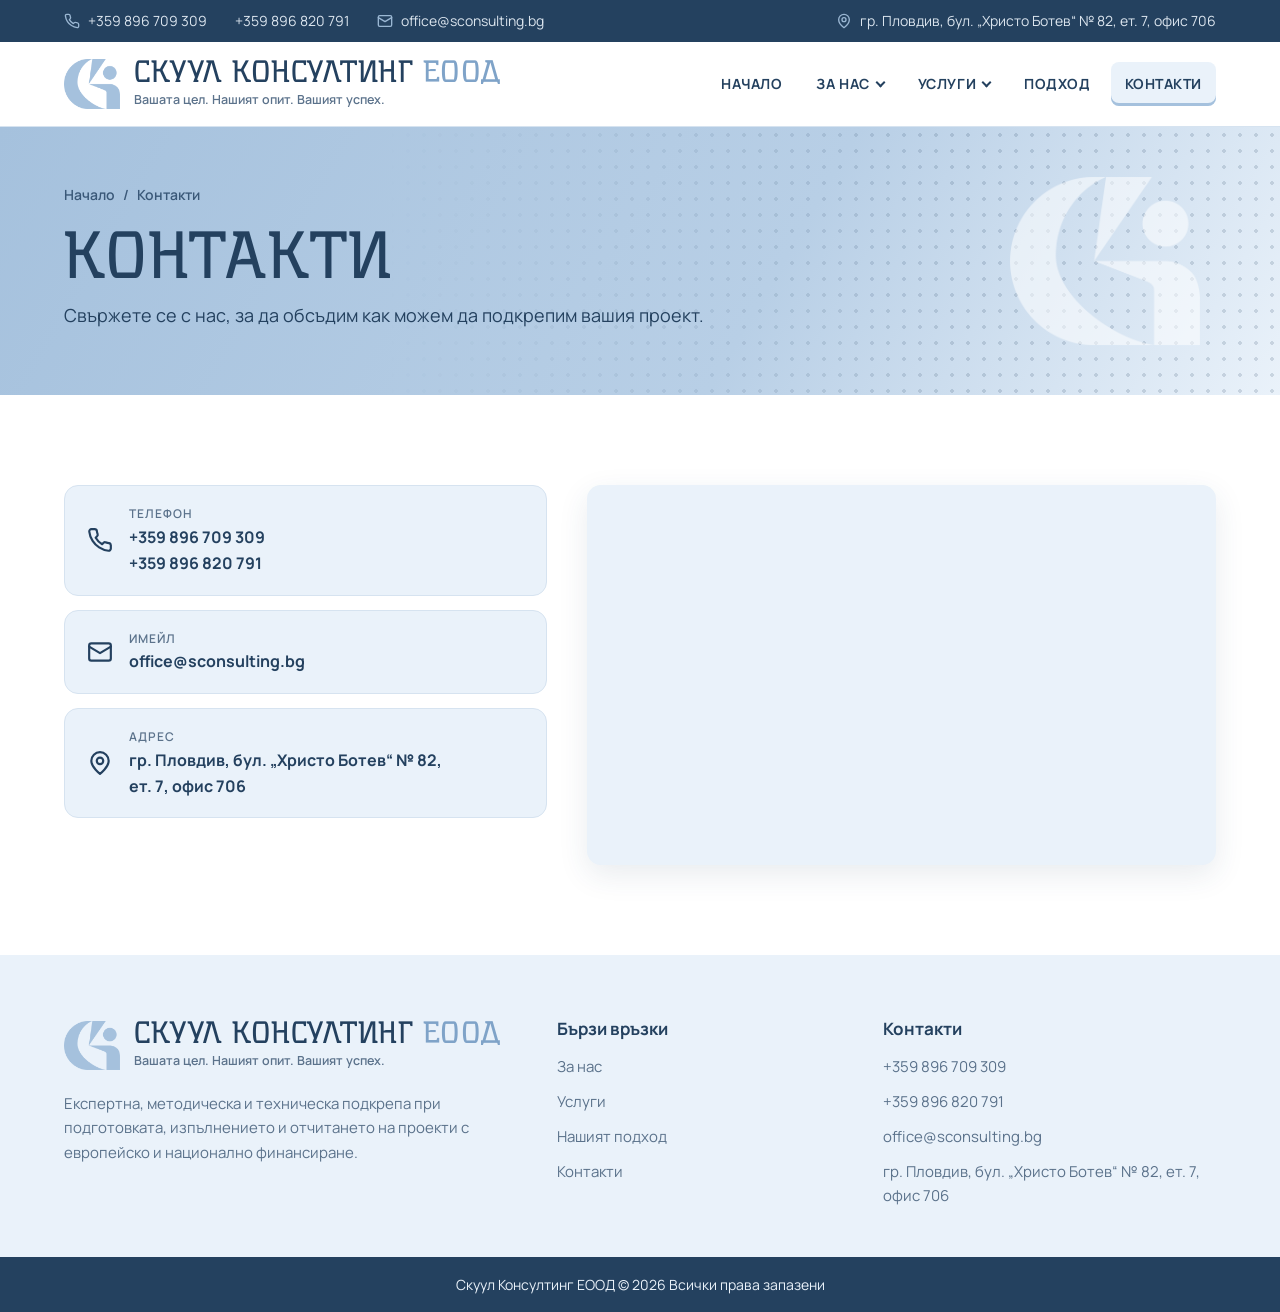
==== kontakti.html @ d09940ed "School Consulting demo site Co-Authored-By: Claude Opus 5.5 <noreply@anthropic.com>" ====
<!doctype html>
<html lang="bg">
<head>
  <meta charset="utf-8">
  <meta name="viewport" content="width=device-width, initial-scale=1">
  <meta name="robots" content="noindex, nofollow">
  <title>Контакти | Скуул Консултинг ЕООД</title>
  <meta name="description" content="Свържете се със Скуул Консултинг ЕООД – гр. Пловдив, бул. „Христо Ботев“ № 82, ет. 7, офис 706.">
  <link rel="icon" type="image/png" href="assets/img/favicon.png">
  <link rel="preconnect" href="https://fonts.googleapis.com">
  <link rel="preconnect" href="https://fonts.gstatic.com" crossorigin>
  <link href="https://fonts.googleapis.com/css2?family=Manrope:wght@400;500;600;700;800&display=swap" rel="stylesheet">
  <link rel="stylesheet" href="css/styles.css?v=3">
</head>
<body>

  <!-- ========== TOP BAR ========== -->
  <div class="topbar">
    <div class="container topbar__inner">
      <a href="tel:+359896709309" class="topbar__item">
        <svg class="ico" viewBox="0 0 24 24"><path d="M22 16.9v3a2 2 0 0 1-2.2 2 19.8 19.8 0 0 1-8.6-3.1 19.5 19.5 0 0 1-6-6A19.8 19.8 0 0 1 2.1 4.2 2 2 0 0 1 4.1 2h3a2 2 0 0 1 2 1.7c.1 1 .4 1.9.7 2.8a2 2 0 0 1-.5 2.1L8 9.9a16 16 0 0 0 6 6l1.3-1.3a2 2 0 0 1 2.1-.4c.9.3 1.8.6 2.8.7a2 2 0 0 1 1.7 2z"/></svg>
        +359 896 709 309
      </a>
      <a href="tel:+359896820791" class="topbar__item topbar__item--hide-sm">+359 896 820 791</a>
      <a href="mailto:office@sconsulting.bg" class="topbar__item">
        <svg class="ico" viewBox="0 0 24 24"><rect x="2" y="4" width="20" height="16" rx="2"/><path d="m22 7-10 6L2 7"/></svg>
        office@sconsulting.bg
      </a>
      <span class="topbar__item topbar__item--hide-sm topbar__item--right">
        <svg class="ico" viewBox="0 0 24 24"><path d="M20 10c0 6-8 12-8 12s-8-6-8-12a8 8 0 0 1 16 0z"/><circle cx="12" cy="10" r="3"/></svg>
        гр. Пловдив, бул. „Христо Ботев“ № 82, ет. 7, офис 706
      </span>
    </div>
  </div>

  <!-- ========== HEADER / NAV ========== -->
  <header class="header" id="top">
    <div class="container header__inner">
      <a href="index.html" class="brand" aria-label="Скуул Консултинг ЕООД – начало">
        <img src="assets/img/logo-mark-blue.png" alt="" class="brand__mark" width="56" height="49">
        <span class="brand__text">
          <span class="brand__name">СКУУЛ КОНСУЛТИНГ <span>ЕООД</span></span>
          <span class="brand__tag">Вашата цел. Нашият опит. Вашият успех.</span>
        </span>
      </a>

      <button class="nav-toggle" aria-label="Меню" aria-expanded="false" aria-controls="main-nav">
        <span></span><span></span><span></span>
      </button>

      <!-- Основно меню – еднакво на всички страници; активният линк е с class="is-active" -->
      <nav class="nav" id="main-nav" aria-label="Основно меню">
        <ul class="nav__list">
          <li><a href="index.html">Начало</a></li>
          <li class="has-sub">
            <a href="za-nas.html">За нас</a>
            <ul class="nav__sub">
              <li><a href="za-nas.html#koi-sme-nie">Кои сме ние</a></li>
              <li><a href="za-nas.html#opit">Нашият опит</a></li>
              <li><a href="za-nas.html#zashto-nas">Защо да ни изберете</a></li>
            </ul>
          </li>
          <li class="has-sub">
            <a href="uslugi.html">Услуги</a>
            <ul class="nav__sub">
              <li><a href="uslugi.html#konsultantska-podkrepa">Консултантска подкрепа</a></li>
              <li><a href="uslugi.html#metodichesko-podpomagane">Методическо подпомагане</a></li>
              <li><a href="uslugi.html#tehnicheska-pomosht">Техническа помощ</a></li>
            </ul>
          </li>
          <li><a href="podhod.html">Подход</a></li>
          <li><a href="kontakti.html" class="is-active" aria-current="page">Контакти</a></li>
        </ul>
      </nav>
    </div>
  </header>

  <main>

    <!-- ========== ЗАГЛАВИЕ НА СТРАНИЦАТА ========== -->
    <section class="page-hero">
      <div class="hero__dots" aria-hidden="true"></div>
      <img src="assets/img/logo-mark-white.png" alt="" class="hero__mark" aria-hidden="true">
      <div class="container">
        <nav class="breadcrumb" aria-label="Навигационна пътека"><a href="index.html">Начало</a><span>/</span><span>Контакти</span></nav>
        <h1 class="page-hero__title">Контакти</h1>
        <p class="page-hero__lead">Свържете се с нас, за да обсъдим как можем да подкрепим вашия проект.</p>
      </div>
    </section>

    <section class="section">
      <div class="container contact-page">
        <div class="contact__cards">
          <a href="tel:+359896709309" class="contact__card">
            <svg class="ico" viewBox="0 0 24 24"><path d="M22 16.9v3a2 2 0 0 1-2.2 2 19.8 19.8 0 0 1-8.6-3.1 19.5 19.5 0 0 1-6-6A19.8 19.8 0 0 1 2.1 4.2 2 2 0 0 1 4.1 2h3a2 2 0 0 1 2 1.7c.1 1 .4 1.9.7 2.8a2 2 0 0 1-.5 2.1L8 9.9a16 16 0 0 0 6 6l1.3-1.3a2 2 0 0 1 2.1-.4c.9.3 1.8.6 2.8.7a2 2 0 0 1 1.7 2z"/></svg>
            <span><small>Телефон</small>+359 896 709 309<br>+359 896 820 791</span>
          </a>
          <a href="mailto:office@sconsulting.bg" class="contact__card">
            <svg class="ico" viewBox="0 0 24 24"><rect x="2" y="4" width="20" height="16" rx="2"/><path d="m22 7-10 6L2 7"/></svg>
            <span><small>Имейл</small>office@sconsulting.bg</span>
          </a>
          <div class="contact__card">
            <svg class="ico" viewBox="0 0 24 24"><path d="M20 10c0 6-8 12-8 12s-8-6-8-12a8 8 0 0 1 16 0z"/><circle cx="12" cy="10" r="3"/></svg>
            <span><small>Адрес</small>гр. Пловдив, бул. „Христо Ботев“ № 82,<br>ет. 7, офис 706</span>
          </div>
        </div>
        <div class="map">
          <iframe title="Карта – бул. „Христо Ботев“ № 82, Пловдив" loading="lazy" referrerpolicy="no-referrer-when-downgrade"
            src="https://maps.google.com/maps?q=%D0%B1%D1%83%D0%BB.+%D0%A5%D1%80%D0%B8%D1%81%D1%82%D0%BE+%D0%91%D0%BE%D1%82%D0%B5%D0%B2+82,+%D0%9F%D0%BB%D0%BE%D0%B2%D0%B4%D0%B8%D0%B2&amp;z=16&amp;output=embed"></iframe>
        </div>
      </div>
    </section>

  </main>

  <!-- ========== FOOTER ========== -->
  <footer class="footer">
    <div class="container footer__inner">
      <div class="footer__brand">
        <a href="index.html" class="brand">
          <img src="assets/img/logo-mark-blue.png" alt="" class="brand__mark" width="56" height="49">
          <span class="brand__text">
            <span class="brand__name">СКУУЛ КОНСУЛТИНГ <span>ЕООД</span></span>
            <span class="brand__tag">Вашата цел. Нашият опит. Вашият успех.</span>
          </span>
        </a>
        <p>Експертна, методическа и техническа подкрепа при подготовката, изпълнението и отчитането на проекти с европейско и национално финансиране.</p>
      </div>
      <div class="footer__col">
        <h3>Бързи връзки</h3>
        <ul>
          <li><a href="za-nas.html">За нас</a></li>
          <li><a href="uslugi.html">Услуги</a></li>
          <li><a href="podhod.html">Нашият подход</a></li>
          <li><a href="kontakti.html">Контакти</a></li>
        </ul>
      </div>
      <div class="footer__col">
        <h3>Контакти</h3>
        <ul>
          <li><a href="tel:+359896709309">+359 896 709 309</a></li>
          <li><a href="tel:+359896820791">+359 896 820 791</a></li>
          <li><a href="mailto:office@sconsulting.bg">office@sconsulting.bg</a></li>
          <li>гр. Пловдив, бул. „Христо Ботев“ № 82, ет. 7, офис 706</li>
        </ul>
      </div>
    </div>
    <div class="footer__bottom">
      <div class="container">Скуул Консултинг ЕООД © <span id="year">2026</span> Всички права запазени</div>
    </div>
  </footer>

  <a href="#top" class="to-top" aria-label="Към началото">
    <svg class="ico" viewBox="0 0 24 24"><path d="M12 19V5M6 11l6-6 6 6"/></svg>
  </a>

  <script src="js/main.js?v=2"></script>
</body>
</html>
---- css/styles.css ----
/* =========================================================
   Скуул Консултинг ЕООД – основни стилове
   Цветова гама 1: #EAF2FA / #A5C1DD / #24415F / #D9E8D7
   ========================================================= */

@font-face {
  font-family: "Balezdrov";
  src: url("../assets/fonts/balezdrov11-Regular.otf") format("opentype");
  font-weight: 400;
  font-style: normal;
  font-display: swap;
}

:root {
  --c-bg-light: #EAF2FA;   /* фон, секции */
  --c-primary: #A5C1DD;    /* основен цвят, елементи */
  --c-navy: #24415F;       /* заглавия, текст, навигация */
  --c-green: #D9E8D7;      /* акценти, успех */

  --c-primary-deep: #7FA3C8;
  --c-navy-soft: #3A5878;
  --c-text: #24415F;
  --c-muted: #5B728B;
  --c-border: #D6E3F0;
  --c-white: #FFFFFF;
  --c-green-deep: #5F8F5A;

  --font-body: "Manrope", "Segoe UI", Arial, sans-serif;
  --font-display: "Balezdrov", "Manrope", sans-serif;

  --radius: 14px;
  --radius-sm: 8px;
  --shadow: 0 10px 30px rgba(36, 65, 95, .10);
  --shadow-lg: 0 20px 50px rgba(36, 65, 95, .16);
  --container: 1200px;
}

*, *::before, *::after { box-sizing: border-box; }

html { scroll-behavior: smooth; scroll-padding-top: 96px; }

body {
  margin: 0;
  font-family: var(--font-body);
  font-size: 16px;
  line-height: 1.65;
  color: var(--c-text);
  background: var(--c-white);
  -webkit-font-smoothing: antialiased;
  /* без българските курсивни форми на Manrope (т, д, г) – по-четим текст */
  font-feature-settings: "locl" 0;
}

/* Дисплейният шрифт се използва с главни букви, както в брандбука */
.hero__title, .section__title, .services-card__head, .contact__text h2, .benefit {
  text-transform: uppercase;
  letter-spacing: .02em;
}

img { max-width: 100%; height: auto; display: block; }
a { color: inherit; text-decoration: none; }
h1, h2, h3 { margin: 0; line-height: 1.2; }
p { margin: 0 0 1em; }
p:last-child { margin-bottom: 0; }

.container {
  width: 100%;
  max-width: var(--container);
  margin: 0 auto;
  padding: 0 24px;
}

.ico {
  width: 20px; height: 20px;
  fill: none; stroke: currentColor; stroke-width: 2;
  stroke-linecap: round; stroke-linejoin: round;
  flex-shrink: 0;
}

/* ---------- Buttons & links ---------- */
.btn {
  display: inline-flex; align-items: center; gap: 10px;
  padding: 14px 26px;
  border-radius: var(--radius-sm);
  font-weight: 700; font-size: 15px;
  transition: transform .15s ease, background .2s ease, box-shadow .2s ease;
}
.btn:hover { transform: translateY(-2px); }
.btn--primary { background: var(--c-navy); color: var(--c-white); box-shadow: 0 8px 20px rgba(36,65,95,.25); }
.btn--primary:hover { background: var(--c-navy-soft); }
.btn--light { background: var(--c-bg-light); color: var(--c-navy); }
.btn--light:hover { background: var(--c-white); }

.link-more {
  display: inline-block;
  font-weight: 700; font-size: 15px;
  color: var(--c-navy);
  border-bottom: 2px solid var(--c-primary);
  padding-bottom: 2px;
  transition: border-color .2s;
}
.link-more:hover { border-color: var(--c-navy); }

/* ---------- Top bar ---------- */
.topbar {
  background: var(--c-navy);
  color: var(--c-bg-light);
  font-size: 14px;
}
.topbar__inner { display: flex; align-items: center; gap: 28px; min-height: 42px; flex-wrap: wrap; }
.topbar__item { display: inline-flex; align-items: center; gap: 8px; opacity: .92; }
.topbar__item .ico { width: 16px; height: 16px; color: var(--c-primary); }
a.topbar__item:hover { opacity: 1; color: var(--c-white); }
.topbar__item--right { margin-left: auto; }

/* ---------- Header ---------- */
.header {
  position: sticky; top: 0; z-index: 50;
  background: rgba(255,255,255,.96);
  backdrop-filter: blur(8px);
  border-bottom: 1px solid var(--c-border);
}
.header__inner { display: flex; align-items: center; justify-content: space-between; min-height: 84px; gap: 24px; }

.brand { display: flex; align-items: center; gap: 14px; }
.brand__mark { width: 56px; height: auto; }
.brand__text { display: flex; flex-direction: column; }
.brand__name {
  font-family: var(--font-display);
  font-size: 26px; line-height: 1;
  color: var(--c-navy);
  letter-spacing: .02em;
}
.brand__name span { color: var(--c-primary-deep); }
.brand__tag { font-size: 12.5px; color: var(--c-muted); margin-top: 6px; font-weight: 600; }

.nav__list { list-style: none; display: flex; gap: 6px; margin: 0; padding: 0; }
.nav__list > li { position: relative; }
.nav__list > li > a {
  display: block; padding: 10px 14px;
  font-weight: 700; font-size: 14px; letter-spacing: .04em; text-transform: uppercase;
  color: var(--c-navy);
  border-radius: var(--radius-sm);
  transition: background .2s;
}
.nav__list > li > a:hover { background: var(--c-bg-light); }
.nav__list > li > a.is-active { background: var(--c-bg-light); box-shadow: inset 0 -3px 0 var(--c-primary); }
.has-sub > a::after {
  content: ""; display: inline-block; margin-left: 7px; vertical-align: 3px;
  border: solid currentColor; border-width: 0 2px 2px 0; padding: 2.5px;
  transform: rotate(45deg);
}
.nav__sub {
  list-style: none; margin: 0; padding: 8px;
  position: absolute; top: 100%; left: 0; min-width: 240px;
  background: var(--c-white); border-radius: var(--radius);
  box-shadow: var(--shadow-lg); border-top: 3px solid var(--c-primary);
  opacity: 0; visibility: hidden; transform: translateY(8px);
  transition: all .2s ease;
}
.has-sub:hover .nav__sub, .has-sub:focus-within .nav__sub { opacity: 1; visibility: visible; transform: translateY(0); }
.nav__sub a { display: block; padding: 10px 14px; border-radius: var(--radius-sm); font-weight: 600; font-size: 15px; }
.nav__sub a:hover { background: var(--c-bg-light); }

.nav-toggle {
  display: none; width: 46px; height: 46px; border: 0; border-radius: var(--radius-sm);
  background: var(--c-navy); cursor: pointer; padding: 12px; flex-direction: column; justify-content: space-between;
}
.nav-toggle span { display: block; height: 2px; background: var(--c-white); border-radius: 2px; transition: transform .2s, opacity .2s; }
.nav-toggle[aria-expanded="true"] span:nth-child(1) { transform: translateY(8px) rotate(45deg); }
.nav-toggle[aria-expanded="true"] span:nth-child(2) { opacity: 0; }
.nav-toggle[aria-expanded="true"] span:nth-child(3) { transform: translateY(-8px) rotate(-45deg); }

/* ---------- Hero ---------- */
.hero {
  position: relative; overflow: hidden;
  background: linear-gradient(120deg, var(--c-primary) 0%, #B8CFE6 55%, var(--c-bg-light) 100%);
  padding: 80px 0 130px;
}
.hero__dots {
  position: absolute; inset: 0;
  background-image: radial-gradient(rgba(36,65,95,.16) 1.6px, transparent 1.8px);
  background-size: 16px 16px;
  -webkit-mask-image: linear-gradient(90deg, transparent 30%, #000 75%);
          mask-image: linear-gradient(90deg, transparent 30%, #000 75%);
}
.hero__circle { position: absolute; border-radius: 50%; background: var(--c-white); opacity: .35; }
.hero__circle--1 { width: 420px; height: 420px; right: -120px; top: -160px; }
.hero__circle--2 { width: 120px; height: 120px; right: 340px; bottom: 40px; opacity: .45; }
.hero__circle--3 { width: 48px; height: 48px; right: 290px; top: 70px; opacity: .6; }
.hero__mark {
  position: absolute; width: 300px; opacity: .55;
  right: max(40px, calc((100vw - var(--container)) / 2 + 40px)); top: 56px;
}
.hero__inner { position: relative; }
.hero__content { max-width: 720px; }
.hero__kicker { font-weight: 700; font-size: 17px; color: var(--c-navy-soft); margin-bottom: 18px; }
.hero__title {
  font-family: var(--font-display);
  font-weight: 400;
  font-size: clamp(38px, 5.2vw, 64px);
  line-height: 1.05;
  color: var(--c-navy);
  margin-bottom: 22px;
}
.hero__lead { font-size: 18px; max-width: 600px; color: var(--c-navy); margin-bottom: 32px; }
.hero__actions { display: flex; gap: 14px; flex-wrap: wrap; }

/* ---------- Page hero (вътрешни страници) ---------- */
.page-hero {
  position: relative; overflow: hidden;
  background: linear-gradient(120deg, var(--c-primary) 0%, #B8CFE6 60%, var(--c-bg-light) 100%);
  padding: 56px 0 64px;
}
.page-hero .hero__mark { width: 190px; top: 50%; transform: translateY(-50%); }
.page-hero__title {
  position: relative;
  font-family: var(--font-display); font-weight: 400;
  font-size: clamp(34px, 4.6vw, 56px);
  text-transform: uppercase; letter-spacing: .02em;
  color: var(--c-navy);
}
.page-hero__lead { position: relative; max-width: 640px; font-size: 18px; margin-top: 14px; }
.breadcrumb { position: relative; display: flex; gap: 8px; font-size: 14px; font-weight: 600; color: var(--c-navy-soft); margin-bottom: 14px; }
.breadcrumb a:hover { text-decoration: underline; }

/* ---------- Text blocks ---------- */
.prose { max-width: 820px; }
.prose p { color: var(--c-muted); font-size: 17px; }
.prose p strong { color: var(--c-navy); }
.highlight, .prose p.highlight, .experience__text p.highlight {
  margin: 36px 0 0; padding: 26px 30px;
  background: var(--c-bg-light); border-left: 5px solid var(--c-primary); border-radius: var(--radius-sm);
  font-size: 19px; font-weight: 700; line-height: 1.55; color: var(--c-navy);
}
.audience { display: grid; grid-template-columns: repeat(3, 1fr); gap: 24px; }
.audience__card { padding: 30px 28px; border-radius: var(--radius); background: var(--c-white); box-shadow: var(--shadow); }
.audience__card .panel__icon { width: 54px; height: 54px; margin-bottom: 18px; background: var(--c-primary); }
.audience__card h3 { font-size: 20px; margin-bottom: 8px; }
.audience__card p { color: var(--c-muted); font-size: 15px; }

/* ---------- Service blocks (страница „Услуги“) ---------- */
.service-block {
  display: grid; grid-template-columns: 300px 1fr; gap: 48px; align-items: start;
  padding: 48px 0; border-top: 1px solid var(--c-border);
}
.service-block:first-of-type { border-top: 0; padding-top: 0; }
.service-block__head .services-card__icon { width: 64px; height: 64px; margin-bottom: 18px; }
.service-block__head .services-card__icon .ico { width: 28px; height: 28px; }
.service-block__head h2 { font-size: 26px; }
.service-block .services__list { grid-template-columns: 1fr 1fr; }

/* ---------- Contact page ---------- */
.contact-page { display: grid; grid-template-columns: 1fr 1.3fr; gap: 40px; align-items: stretch; }
.contact-page .contact__cards { align-content: start; }
.contact-page .contact__card { background: var(--c-bg-light); border-color: var(--c-border); color: var(--c-navy); }
.contact-page a.contact__card:hover { background: var(--c-primary); }
.contact-page .contact__card .ico { color: var(--c-navy); }
.contact-page .contact__card small { color: var(--c-muted); }
.map { min-height: 380px; border-radius: var(--radius); overflow: hidden; box-shadow: var(--shadow); background: var(--c-bg-light); }
.map iframe { width: 100%; height: 100%; min-height: 380px; border: 0; display: block; }

/* ---------- Stats (начална страница) ---------- */
.stats { position: relative; z-index: 2; margin-top: -64px; }
.stats__grid {
  display: grid; grid-template-columns: repeat(4, 1fr);
  background: var(--c-white); border-radius: var(--radius); box-shadow: var(--shadow-lg);
}
.stat { padding: 28px 24px; text-align: center; border-left: 1px solid var(--c-border); }
.stat:first-child { border-left: 0; }
.stat__num { display: block; font-family: var(--font-display); font-size: 52px; line-height: 1; color: var(--c-navy); }
.stat__label { display: block; margin-top: 8px; font-size: 14px; font-weight: 600; color: var(--c-muted); }

/* ---------- Gateway tiles (начална страница) ---------- */
.gateway-section { padding-top: 72px; }
.gateway { display: grid; grid-template-columns: repeat(3, 1fr); gap: 24px; }
.tile {
  position: relative; overflow: hidden;
  display: flex; flex-direction: column;
  padding: 34px 30px 30px;
  background: var(--c-bg-light); border-radius: var(--radius);
  transition: transform .2s, box-shadow .2s;
}
.tile:hover { transform: translateY(-4px); box-shadow: var(--shadow-lg); }
.tile::after {
  content: ""; position: absolute; width: 160px; height: 160px; border-radius: 50%;
  background: var(--c-primary); opacity: .25; right: -50px; top: -60px;
}
.tile__icon {
  display: grid; place-items: center; width: 56px; height: 56px; border-radius: 50%;
  background: var(--c-navy); color: var(--c-white); margin-bottom: 22px;
}
.tile__icon .ico { width: 24px; height: 24px; }
.tile__title {
  font-family: var(--font-display); font-weight: 400;
  font-size: 34px; text-transform: uppercase; letter-spacing: .02em;
  margin-bottom: 10px;
}
.tile__title a:hover { color: var(--c-navy-soft); }
.tile > p { color: var(--c-muted); margin-bottom: 20px; }
.tile__links { list-style: none; margin: 0 0 24px; padding: 0; border-top: 1px solid var(--c-border); }
.tile__links a {
  display: block; padding: 11px 0; border-bottom: 1px solid var(--c-border);
  font-weight: 700; font-size: 15px; transition: padding .2s, color .2s;
}
.tile__links a:hover { padding-left: 6px; color: var(--c-navy-soft); }
.tile__chips { list-style: none; margin: 0 0 24px; padding: 0; display: flex; flex-wrap: wrap; gap: 8px; }
.tile__chips li { padding: 6px 12px; border-radius: 999px; background: var(--c-white); font-size: 13.5px; font-weight: 700; }
.tile__more {
  margin-top: auto; display: inline-flex; align-items: center; gap: 8px;
  font-weight: 800; font-size: 15px; color: var(--c-navy);
}
.tile__more:hover { gap: 12px; }
.tile--accent { background: var(--c-navy); color: var(--c-white); }
.tile--accent > p { color: var(--c-primary); }
.tile--accent .tile__icon { background: var(--c-primary); color: var(--c-navy); }
.tile--accent .tile__title a:hover, .tile--accent .tile__links a:hover { color: var(--c-primary); }
.tile--accent .tile__links, .tile--accent .tile__links a { border-color: rgba(165,193,221,.25); }
.tile--accent .tile__more { color: var(--c-white); }
.tile--accent::after { opacity: .12; }

/* ---------- Intro row ---------- */
.intro { position: relative; z-index: 2; padding-bottom: 40px; }
.intro__grid {
  display: grid;
  grid-template-columns: 1fr 1fr 340px;
  gap: 28px;
  align-items: start;
}

.panel {
  margin-top: -60px;
  background: var(--c-white);
  border-radius: var(--radius);
  box-shadow: var(--shadow);
  overflow: hidden;
}
.panel__head {
  background: var(--c-navy); color: var(--c-white);
  font-size: 14px; font-weight: 800; letter-spacing: .08em; text-transform: uppercase;
  padding: 16px 24px;
}
.panel__body { padding: 24px; }
.panel__body p { color: var(--c-muted); }
.panel__body .link-more { margin-top: 6px; }
.panel__list { list-style: none; margin: 0; padding: 8px 12px; }
.panel__list li {
  display: flex; gap: 14px; align-items: flex-start;
  padding: 14px 12px; border-bottom: 1px solid var(--c-border);
}
.panel__list li:last-child { border-bottom: 0; }
.panel__list strong { display: block; font-size: 16px; }
.panel__list small { display: block; color: var(--c-muted); font-size: 14px; line-height: 1.5; }
.panel__icon {
  display: grid; place-items: center; flex-shrink: 0;
  width: 42px; height: 42px; border-radius: 50%;
  background: var(--c-bg-light); color: var(--c-navy);
}

.services-card {
  margin-top: -190px;
  background: var(--c-white);
  border-radius: var(--radius);
  box-shadow: var(--shadow-lg);
  padding: 10px;
}
.services-card__head {
  font-family: var(--font-display); font-weight: 400;
  font-size: 30px; color: var(--c-navy);
  padding: 14px 16px 10px;
}
.services-card__item {
  display: flex; align-items: center; gap: 14px;
  padding: 16px; margin-top: 6px;
  background: var(--c-bg-light); border-radius: var(--radius-sm);
  font-weight: 700; font-size: 15px; line-height: 1.35;
  transition: background .2s, transform .2s;
}
.services-card__item:hover { background: var(--c-primary); transform: translateX(4px); }
.services-card__icon {
  display: grid; place-items: center; flex-shrink: 0;
  width: 40px; height: 40px; border-radius: 50%;
  background: var(--c-navy); color: var(--c-white);
}
.services-card__icon .ico { width: 18px; height: 18px; }

/* ---------- Mission ---------- */
.mission { padding: 40px 0 70px; }
.mission__text {
  position: relative;
  max-width: 900px; margin: 0 auto; text-align: center;
  font-size: clamp(20px, 2.4vw, 26px); font-weight: 700; line-height: 1.5;
  color: var(--c-navy);
}
.mission__text::after {
  content: ""; display: block; width: 72px; height: 6px; border-radius: 6px;
  background: var(--c-green); margin: 28px auto 0;
}

/* ---------- Sections ---------- */
.section { padding: 90px 0; }
.section--tint { background: var(--c-bg-light); }
.section__header { display: flex; align-items: flex-end; justify-content: space-between; gap: 32px; margin-bottom: 44px; }
.section__header--center { justify-content: center; text-align: center; }
.section__title {
  font-family: var(--font-display); font-weight: 400;
  font-size: clamp(30px, 3.6vw, 44px);
  color: var(--c-navy);
  margin-bottom: 14px;
}
.section__intro { max-width: 680px; color: var(--c-muted); font-size: 17px; }
.section__header .link-more { white-space: nowrap; }

/* ---------- Experience ---------- */
.experience { display: grid; grid-template-columns: 380px 1fr; gap: 64px; align-items: center; }
.experience__stat {
  position: relative; overflow: hidden;
  aspect-ratio: 1; border-radius: 50%;
  background: var(--c-primary);
  display: flex; flex-direction: column; align-items: center; justify-content: center; text-align: center;
  padding: 50px;
}
.experience__stat::before {
  content: ""; position: absolute; width: 38%; aspect-ratio: 1; border-radius: 50%;
  background: var(--c-bg-light); top: -6%; right: -6%;
}
.experience__num { position: relative; font-family: var(--font-display); font-size: 110px; line-height: 1; color: var(--c-navy); }
.experience__label { position: relative; font-weight: 700; font-size: 18px; color: var(--c-navy); max-width: 220px; margin-top: 10px; }
.experience__text p { color: var(--c-muted); font-size: 17px; }

/* ---------- Steps (подход) ---------- */
.steps { display: grid; grid-template-columns: repeat(3, 1fr); gap: 24px; }
.step {
  background: var(--c-white); border-radius: var(--radius);
  box-shadow: var(--shadow); overflow: hidden;
  transition: transform .2s, box-shadow .2s;
}
.step:hover { transform: translateY(-4px); box-shadow: var(--shadow-lg); }
.step__top {
  position: relative; height: 130px;
  background: linear-gradient(135deg, var(--c-navy) 0%, var(--c-navy-soft) 100%);
  display: flex; align-items: center; justify-content: space-between; padding: 0 28px;
  color: var(--c-primary);
  overflow: hidden;
}
.step__top::after {
  content: ""; position: absolute; width: 140px; height: 140px; border-radius: 50%;
  background: rgba(165,193,221,.15); right: -30px; bottom: -60px;
}
.step__num { font-family: var(--font-display); font-size: 64px; line-height: 1; color: var(--c-white); }
.step__top .ico { width: 40px; height: 40px; stroke-width: 1.6; position: relative; z-index: 1; }
.step__body { padding: 24px 28px 28px; }
.step__cat { display: block; font-size: 12px; font-weight: 800; letter-spacing: .1em; text-transform: uppercase; color: var(--c-primary-deep); margin-bottom: 6px; }
.step h3 { font-size: 21px; margin-bottom: 10px; }
.step p { color: var(--c-muted); font-size: 15px; }

/* ---------- Services ---------- */
.services { display: grid; grid-template-columns: 360px 1fr; gap: 64px; align-items: start; }
.services__intro { position: sticky; top: 120px; }
.services__intro p { color: var(--c-muted); font-size: 17px; margin-bottom: 28px; }
.services__list {
  list-style: none; margin: 0; padding: 0;
  display: grid; grid-template-columns: 1fr 1fr; gap: 14px;
}
.services__list li {
  position: relative;
  padding: 18px 20px 18px 58px;
  background: var(--c-bg-light); border-radius: var(--radius-sm);
  font-weight: 600; line-height: 1.45;
  border-left: 4px solid var(--c-primary);
}
.services__list li::before {
  content: ""; position: absolute; left: 20px; top: 50%; transform: translateY(-50%);
  width: 24px; height: 24px; border-radius: 50%;
  background: var(--c-green) url("data:image/svg+xml,%3Csvg xmlns='http://www.w3.org/2000/svg' viewBox='0 0 24 24' fill='none' stroke='%235F8F5A' stroke-width='3' stroke-linecap='round' stroke-linejoin='round'%3E%3Cpath d='M20 6 9 17l-5-5'/%3E%3C/svg%3E") center/14px no-repeat;
}

/* ---------- Benefits ---------- */
.benefits { background: var(--c-green); padding: 34px 0; }
.benefits__inner { display: flex; flex-wrap: wrap; justify-content: center; gap: 12px 14px; }
.benefit {
  font-family: var(--font-display);
  font-size: 22px; color: var(--c-navy);
  background: rgba(255,255,255,.65);
  padding: 10px 22px; border-radius: 999px;
}

/* ---------- Why ---------- */
.why { display: grid; grid-template-columns: repeat(3, 1fr); gap: 24px; }
.why__card {
  position: relative;
  padding: 32px 28px;
  border: 1px solid var(--c-border); border-radius: var(--radius);
  background: var(--c-white);
  transition: border-color .2s, box-shadow .2s;
}
.why__card::before {
  content: ""; display: block; width: 44px; height: 44px; border-radius: 50%;
  background: var(--c-primary); margin-bottom: 20px;
  box-shadow: 18px -10px 0 -10px var(--c-navy);
}
.why__card:hover { border-color: var(--c-primary); box-shadow: var(--shadow); }
.why__card h3 { font-size: 20px; margin-bottom: 10px; }
.why__card p { color: var(--c-muted); font-size: 15px; }

/* ---------- Contact ---------- */
.contact {
  position: relative; overflow: hidden;
  background: var(--c-navy); color: var(--c-white);
  padding: 80px 0;
}
.contact__circle {
  position: absolute; width: 380px; height: 380px; border-radius: 50%;
  background: var(--c-primary); opacity: .12; left: -120px; bottom: -180px;
}
.contact__inner { position: relative; display: grid; grid-template-columns: 1fr 1.2fr; gap: 48px; align-items: center; }
.contact__text h2 { font-family: var(--font-display); font-weight: 400; font-size: clamp(30px, 3.4vw, 42px); margin-bottom: 14px; }
.contact__text p { color: var(--c-primary); font-size: 18px; }
.contact__cards { display: grid; gap: 14px; }
.contact__card {
  display: flex; gap: 16px; align-items: center;
  padding: 18px 22px; border-radius: var(--radius);
  background: rgba(255,255,255,.07); border: 1px solid rgba(165,193,221,.25);
  font-weight: 700; transition: background .2s;
}
a.contact__card:hover { background: rgba(255,255,255,.14); }
.contact__card .ico { width: 26px; height: 26px; color: var(--c-primary); }
.contact__card small { display: block; font-weight: 600; font-size: 12px; letter-spacing: .08em; text-transform: uppercase; color: var(--c-primary); }

/* ---------- Footer ---------- */
.footer { background: var(--c-bg-light); padding-top: 64px; }
.footer__inner { display: grid; grid-template-columns: 1.6fr 1fr 1.2fr; gap: 48px; padding-bottom: 48px; }
.footer__brand p { color: var(--c-muted); margin-top: 20px; max-width: 420px; font-size: 15px; }
.footer__col h3 { font-size: 17px; margin-bottom: 16px; }
.footer__col ul { list-style: none; margin: 0; padding: 0; display: grid; gap: 10px; color: var(--c-muted); font-size: 15px; }
.footer__col a:hover { color: var(--c-navy); text-decoration: underline; }
.footer__bottom { background: var(--c-navy); color: var(--c-bg-light); text-align: center; font-size: 14px; padding: 16px 0; }

/* ---------- Back to top ---------- */
.to-top {
  position: fixed; right: 28px; bottom: 28px; z-index: 40;
  width: 54px; height: 54px; border-radius: 50%;
  display: grid; place-items: center;
  background: var(--c-navy); color: var(--c-white);
  box-shadow: var(--shadow-lg);
  opacity: 0; visibility: hidden; transform: translateY(12px);
  transition: all .25s ease;
}
.to-top.is-visible { opacity: 1; visibility: visible; transform: none; }
.to-top:hover { background: var(--c-navy-soft); }

/* =========================================================
   Responsive
   ========================================================= */
@media (max-width: 1100px) {
  .intro__grid { grid-template-columns: 1fr 1fr; }
  .services-card { grid-column: 1 / -1; margin-top: 0; order: -1; display: grid; grid-template-columns: repeat(3, 1fr); gap: 8px; }
  .services-card__head { grid-column: 1 / -1; }
  .services-card__item { margin-top: 0; }
  .intro { padding-top: 0; }
  .services-card { margin-top: -70px; }
  .panel { margin-top: 0; }
  .experience { grid-template-columns: 300px 1fr; gap: 48px; }
  .experience__num { font-size: 84px; }
  .services { grid-template-columns: 1fr; gap: 32px; }
  .services__intro { position: static; }
  .topbar__item--right { display: none; }
  .service-block { grid-template-columns: 1fr; gap: 24px; }
  .contact-page { grid-template-columns: 1fr; }
  .brand__name { white-space: nowrap; }
  .header .brand__name span { display: none; }
}

@media (max-width: 900px) {
  .nav-toggle { display: flex; }
  .nav {
    position: absolute; top: 100%; left: 0; right: 0;
    background: var(--c-white); border-bottom: 1px solid var(--c-border);
    box-shadow: var(--shadow);
    max-height: 0; overflow: hidden; transition: max-height .3s ease;
  }
  .nav.is-open { max-height: 80vh; overflow-y: auto; }
  .nav__list { flex-direction: column; padding: 12px 24px 20px; gap: 0; }
  .nav__list > li > a { padding: 14px 4px; border-bottom: 1px solid var(--c-border); border-radius: 0; }
  .nav__sub { position: static; opacity: 1; visibility: visible; transform: none; box-shadow: none; border: 0; padding: 0 0 0 16px; min-width: 0; }
  .steps, .why, .audience { grid-template-columns: 1fr 1fr; }
  .gateway { grid-template-columns: 1fr; }
  .stats__grid { grid-template-columns: 1fr 1fr; }
  .stat:nth-child(3) { border-left: 0; }
  .stat:nth-child(n+3) { border-top: 1px solid var(--c-border); }
  .experience { grid-template-columns: 1fr; justify-items: center; text-align: center; }
  .experience__stat { width: 300px; }
  .contact__inner { grid-template-columns: 1fr; }
  .footer__inner { grid-template-columns: 1fr 1fr; }
  .footer__brand { grid-column: 1 / -1; }
  .section__header { flex-direction: column; align-items: flex-start; }
}

@media (max-width: 640px) {
  .container { padding: 0 16px; }
  .topbar__item--hide-sm { display: none; }
  .topbar__inner { gap: 16px; font-size: 13px; }
  .header__inner { min-height: 72px; }
  .brand { gap: 10px; }
  .brand__mark { width: 40px; }
  .brand__name { font-size: 18px; white-space: nowrap; }
  .brand__tag { font-size: 10.5px; white-space: nowrap; margin-top: 4px; }
  .header .brand__name span { display: none; }
  .hero__title { font-size: 34px; }
  .hero { padding: 56px 0 110px; }
  .hero__lead { font-size: 16px; }
  .hero__circle--1 { width: 260px; height: 260px; }
  .hero__circle--2, .hero__circle--3, .hero__mark { display: none; }
  .intro__grid { grid-template-columns: 1fr; }
  .services-card { grid-template-columns: 1fr; }
  .section { padding: 64px 0; }
  .steps, .why, .audience, .services__list, .service-block .services__list { grid-template-columns: 1fr; }
  .page-hero { padding: 40px 0 48px; }
  .stat { padding: 22px 12px; }
  .stat__num { font-size: 40px; }
  .stat__label { font-size: 13px; }
  .tile { padding: 28px 22px 24px; }
  .tile__title { font-size: 28px; }
  .page-hero__lead { font-size: 16px; }
  .experience__stat { width: 240px; padding: 30px; }
  .experience__num { font-size: 70px; }
  .benefit { font-size: 18px; padding: 8px 16px; }
  .footer__inner { grid-template-columns: 1fr; gap: 32px; }
  .to-top { right: 16px; bottom: 16px; width: 48px; height: 48px; }
}
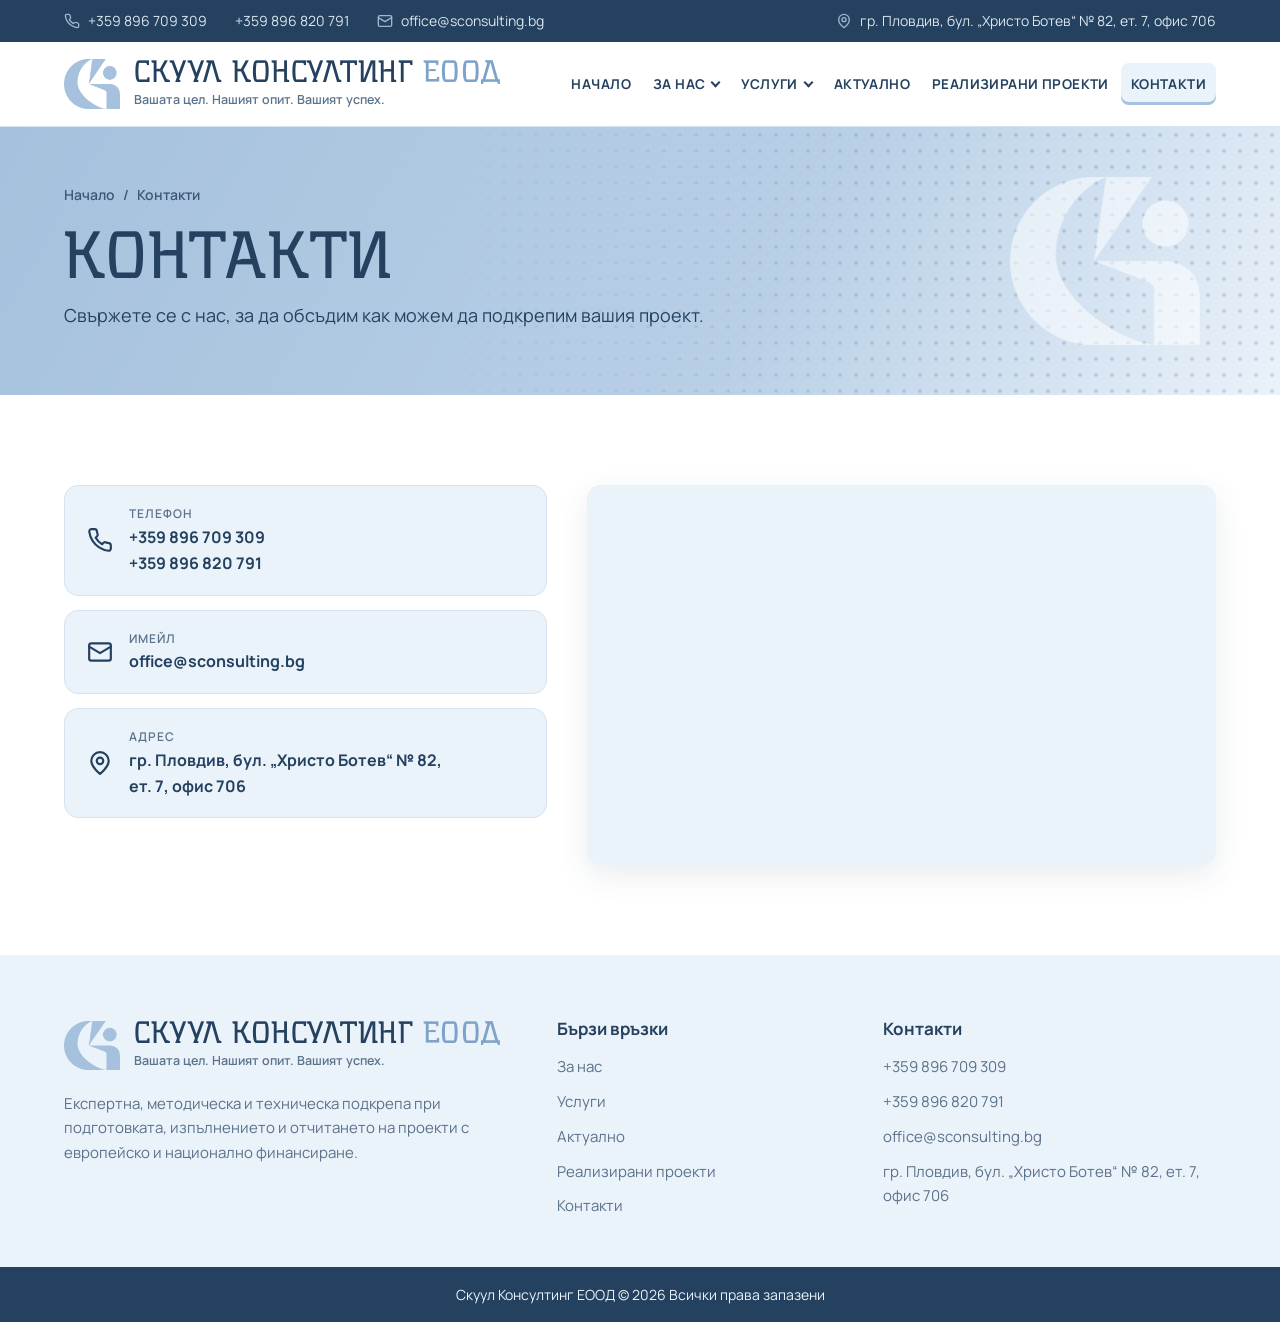
==== commit 773fb8e7: "Apply client feedback: merge approach into services, add news and projects - Remove the city from th" ====
--- a/kontakti.html
+++ b/kontakti.html
@@ -10,7 +10,7 @@
   <link rel="preconnect" href="https://fonts.googleapis.com">
   <link rel="preconnect" href="https://fonts.gstatic.com" crossorigin>
   <link href="https://fonts.googleapis.com/css2?family=Manrope:wght@400;500;600;700;800&display=swap" rel="stylesheet">
-  <link rel="stylesheet" href="css/styles.css?v=3">
+  <link rel="stylesheet" href="css/styles.css?v=9">
 </head>
 <body>
 
@@ -63,12 +63,14 @@
           <li class="has-sub">
             <a href="uslugi.html">Услуги</a>
             <ul class="nav__sub">
-              <li><a href="uslugi.html#konsultantska-podkrepa">Консултантска подкрепа</a></li>
-              <li><a href="uslugi.html#metodichesko-podpomagane">Методическо подпомагане</a></li>
-              <li><a href="uslugi.html#tehnicheska-pomosht">Техническа помощ</a></li>
+              <li><a href="uslugi.html#podgotovka">Подготовка на проект</a></li>
+              <li><a href="uslugi.html#izpalnenie">Изпълнение на проект</a></li>
+              <li><a href="uslugi.html#otchitane">Отчитане на проект</a></li>
+              <li><a href="uslugi.html#podhod">Нашият подход</a></li>
             </ul>
           </li>
-          <li><a href="podhod.html">Подход</a></li>
+          <li><a href="aktualno.html">Актуално</a></li>
+          <li><a href="realizirani-proekti.html">Реализирани проекти</a></li>
           <li><a href="kontakti.html" class="is-active" aria-current="page">Контакти</a></li>
         </ul>
       </nav>
@@ -131,7 +133,8 @@
         <ul>
           <li><a href="za-nas.html">За нас</a></li>
           <li><a href="uslugi.html">Услуги</a></li>
-          <li><a href="podhod.html">Нашият подход</a></li>
+          <li><a href="aktualno.html">Актуално</a></li>
+          <li><a href="realizirani-proekti.html">Реализирани проекти</a></li>
           <li><a href="kontakti.html">Контакти</a></li>
         </ul>
       </div>
--- a/css/styles.css
+++ b/css/styles.css
@@ -134,11 +134,11 @@
 .brand__name span { color: var(--c-primary-deep); }
 .brand__tag { font-size: 12.5px; color: var(--c-muted); margin-top: 6px; font-weight: 600; }
 
-.nav__list { list-style: none; display: flex; gap: 6px; margin: 0; padding: 0; }
+.nav__list { list-style: none; display: flex; gap: 2px; margin: 0; padding: 0; }
 .nav__list > li { position: relative; }
 .nav__list > li > a {
-  display: block; padding: 10px 14px;
-  font-weight: 700; font-size: 14px; letter-spacing: .04em; text-transform: uppercase;
+  display: block; padding: 10px 10px;
+  font-weight: 700; font-size: 13.5px; letter-spacing: .03em; text-transform: uppercase; white-space: nowrap;
   color: var(--c-navy);
   border-radius: var(--radius-sm);
   transition: background .2s;
@@ -536,6 +536,52 @@
 .footer__col a:hover { color: var(--c-navy); text-decoration: underline; }
 .footer__bottom { background: var(--c-navy); color: var(--c-bg-light); text-align: center; font-size: 14px; padding: 16px 0; }
 
+/* ---------- Новини (начало и „Актуално“) ---------- */
+.news-list { display: grid; gap: 28px; }
+.news-card {
+  display: grid; grid-template-columns: 1.2fr 1fr;
+  background: var(--c-white); border-radius: var(--radius);
+  box-shadow: var(--shadow); overflow: hidden;
+}
+.news-card__media { display: block; background: var(--c-bg-light); }
+.news-card__media img { width: 100%; height: 100%; object-fit: cover; }
+.news-card__body { display: flex; flex-direction: column; align-items: flex-start; padding: 34px 36px; }
+.news-card__tag {
+  padding: 5px 12px; margin-bottom: 14px; border-radius: 999px;
+  background: var(--c-green); font-size: 12px; font-weight: 800; letter-spacing: .08em; text-transform: uppercase;
+}
+.news-card__title { font-size: 21px; font-weight: 800; line-height: 1.35; margin-bottom: 18px; }
+.news-card__title a:hover { color: var(--c-navy-soft); }
+.news-card__facts { list-style: none; margin: 0 0 22px; padding: 0; display: grid; gap: 8px; color: var(--c-muted); font-size: 15px; }
+.news-card__facts strong { color: var(--c-navy); }
+
+/* ---------- Отделна новина ---------- */
+.article { max-width: 868px; }
+.article__image { width: 100%; border-radius: var(--radius); box-shadow: var(--shadow); }
+.article__heading { font-size: 26px; margin: 44px 0 14px; }
+.article__text { color: var(--c-muted); font-size: 17px; }
+.article__back { margin-top: 36px; }
+.facts { display: grid; grid-template-columns: repeat(3, 1fr); gap: 14px; margin: 28px 0 0; }
+.fact { display: flex; flex-direction: column-reverse; justify-content: flex-end; gap: 8px; padding: 22px; background: var(--c-bg-light); border-radius: var(--radius-sm); }
+.fact dt { font-size: 14px; font-weight: 600; line-height: 1.45; color: var(--c-muted); }
+.fact dd { margin: 0; font-size: 21px; font-weight: 800; line-height: 1.3; color: var(--c-navy); }
+.activities { display: grid; gap: 14px; }
+.activity { padding: 24px 28px; border: 1px solid var(--c-border); border-left: 4px solid var(--c-primary); border-radius: var(--radius-sm); }
+.activity p { color: var(--c-muted); font-size: 16px; }
+.activity p strong { color: var(--c-navy); }
+
+/* ---------- Отзиви ---------- */
+.testimonials { columns: 2; column-gap: 24px; }
+.testimonial {
+  break-inside: avoid; margin: 0 0 24px; padding: 32px 30px;
+  background: var(--c-bg-light); border-left: 5px solid var(--c-primary); border-radius: var(--radius-sm);
+}
+.testimonial blockquote { margin: 0 0 20px; font-size: 17px; font-weight: 600; line-height: 1.6; }
+.testimonial figcaption { font-size: 14px; line-height: 1.5; color: var(--c-muted); }
+.testimonial figcaption strong { display: block; font-size: 16px; color: var(--c-navy); }
+.tile__quote { margin: 0 0 24px; padding: 16px 0 0; border-top: 1px solid var(--c-border); font-size: 15px; font-weight: 700; line-height: 1.5; }
+.tile__quote cite { display: block; margin-top: 10px; font-style: normal; font-size: 13.5px; font-weight: 600; color: var(--c-muted); }
+
 /* ---------- Back to top ---------- */
 .to-top {
   position: fixed; right: 28px; bottom: 28px; z-index: 40;
@@ -552,6 +598,11 @@
 /* =========================================================
    Responsive
    ========================================================= */
+@media (max-width: 1200px) {
+  .header .brand__name span { display: none; }
+  .news-card { grid-template-columns: 1fr; }
+}
+
 @media (max-width: 1100px) {
   .intro__grid { grid-template-columns: 1fr 1fr; }
   .services-card { grid-column: 1 / -1; margin-top: 0; order: -1; display: grid; grid-template-columns: repeat(3, 1fr); gap: 8px; }
@@ -569,9 +620,6 @@
   .contact-page { grid-template-columns: 1fr; }
   .brand__name { white-space: nowrap; }
   .header .brand__name span { display: none; }
-}
-
-@media (max-width: 900px) {
   .nav-toggle { display: flex; }
   .nav {
     position: absolute; top: 100%; left: 0; right: 0;
@@ -583,6 +631,9 @@
   .nav__list { flex-direction: column; padding: 12px 24px 20px; gap: 0; }
   .nav__list > li > a { padding: 14px 4px; border-bottom: 1px solid var(--c-border); border-radius: 0; }
   .nav__sub { position: static; opacity: 1; visibility: visible; transform: none; box-shadow: none; border: 0; padding: 0 0 0 16px; min-width: 0; }
+}
+
+@media (max-width: 900px) {
   .steps, .why, .audience { grid-template-columns: 1fr 1fr; }
   .gateway { grid-template-columns: 1fr; }
   .stats__grid { grid-template-columns: 1fr 1fr; }
@@ -594,6 +645,7 @@
   .footer__inner { grid-template-columns: 1fr 1fr; }
   .footer__brand { grid-column: 1 / -1; }
   .section__header { flex-direction: column; align-items: flex-start; }
+  .testimonials { columns: 1; }
 }
 
 @media (max-width: 640px) {
@@ -621,6 +673,10 @@
   .stat__label { font-size: 13px; }
   .tile { padding: 28px 22px 24px; }
   .tile__title { font-size: 28px; }
+  .news-card__body { padding: 26px 22px; }
+  .facts { grid-template-columns: 1fr; }
+  .activity { padding: 20px; }
+  .testimonial { padding: 26px 22px; }
   .page-hero__lead { font-size: 16px; }
   .experience__stat { width: 240px; padding: 30px; }
   .experience__num { font-size: 70px; }
